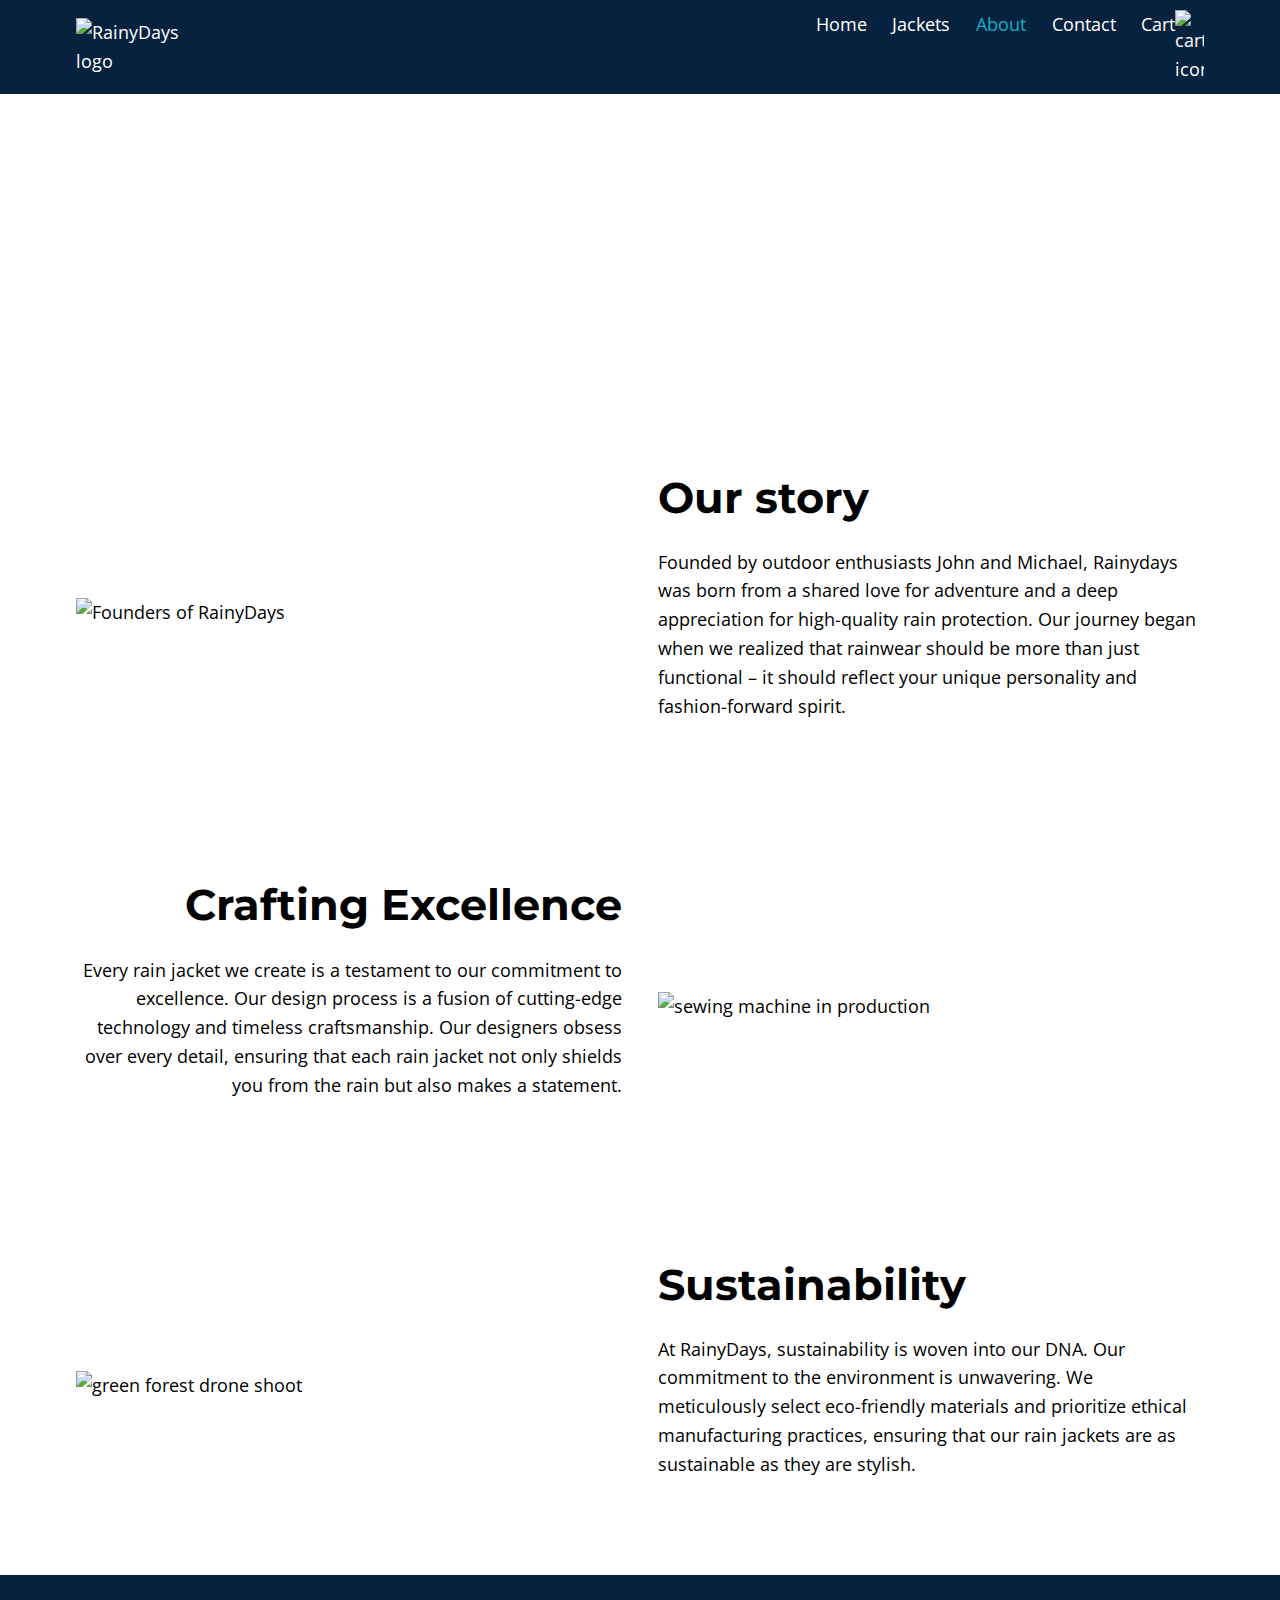
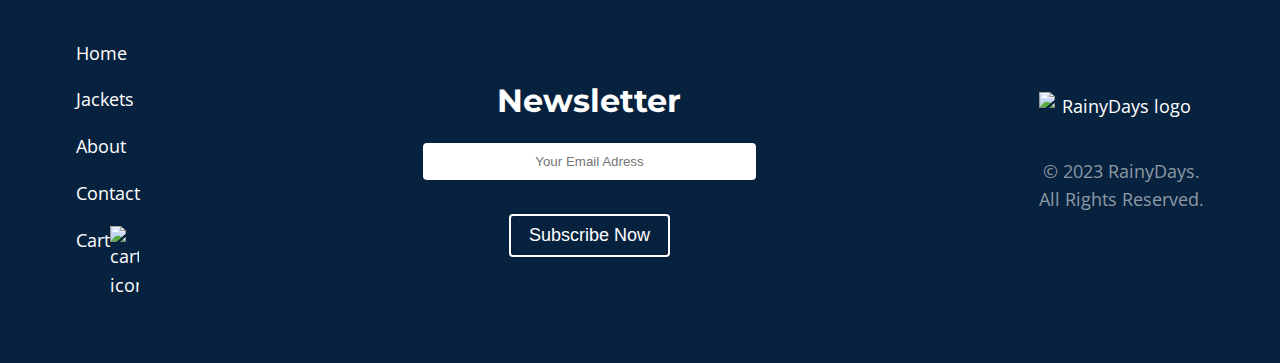
==== about.html @ 20a09be9 "Responsive typography" ====
<!DOCTYPE html>
<html lang="en">

<head>
  <meta charset="UTF-8">
  <meta http-equiv="X-UA-Compatible" content="IE=edge">
  <meta name="viewport" content="width=device-width, initial-scale=1.0">
  <meta name="description"
    content="Learn more about our online store for rain jackets. We are dedicated to offering quality products and top-notch customer service. Find out more about us today.">
  <link rel="preconnect" href="https://fonts.googleapis.com">
  <link rel="preconnect" href="https://fonts.gstatic.com" crossorigin>
  <link href="https://fonts.googleapis.com/css2?family=Montserrat:wght@400;500;600;700&family=Open+Sans:wght@400;600;700&display=swap" rel="stylesheet">
  <link rel="stylesheet" href="/src/css/_styles.css">
  <link rel="stylesheet" href="/src/css/_global.css">
  <link rel="stylesheet" href="/src/css/_variables.css">
  <title>About – Rainydays</title>
  <script src="/js/nav.js" defer></script>
</head>

<body>
  <header>



    <div class="wrapper">

      <div class="mobile-nav-toggle" id="mobile-nav-toggle" aria-controls="primary-navigation" aria-expanded="false">
        <span class="sr-only">Menu</span></div>

      <a href="index.html"><img class="logo" src="/images/logo-white.svg" alt="RainyDays logo"></a>

      <nav>
        <ul id="primary-navigation" data-visible="false" class="primary-navigation flex">
          <li><a href="index.html">Home</a></li>
          <li><a href="jackets.html">Jackets</a></li>
          <li><a  class="active-page" href="about.html">About</a></li>
          <li><a href="contact.html">Contact</a></li>
          <li><a href="cart.html" class="link-with-icon">
              <span class="cart-text">Cart</span>
              <img class="cart-icon" src="/images/cart-icon.svg" alt="cart icon">
            </a>
            </a></li>
        </ul>
      </nav>
    </div>
  </header>

  <section class="hero-about2">
    <div class="container container--narrow">
      <h1>About Us</h1>
    </div>
  </section>

  <section class="same-color">
    <div class="container">
      <div class="split about">
        <div><img src="/images/founders.jpg" alt="Founders of RainyDays">
        </div>
        <div>
          <h2 class="about-heading">Our story</h2>
          <p>Founded by outdoor enthusiasts John and Michael, Rainydays was born from a shared love for adventure and a
            deep appreciation for high-quality rain protection. Our journey began when we realized that rainwear should
            be more than just functional – it should reflect your unique personality and fashion-forward spirit.</p>
        </div>
      </div>
    </div>
  </section>

  <section class="same-color">
    <div class="container">
      <div class="split about reverse">
        <div class="right-align">
          <h2 class="about-heading">Crafting Excellence</h2>
          <p>Every rain jacket we create is a testament to our commitment to excellence. Our design process is a fusion
            of cutting-edge technology and timeless craftsmanship. Our designers obsess over every detail, ensuring that
            each rain jacket not only shields you from the rain but also makes a statement.</p>
        </div>
        <div><img src="/images/production.jpg" alt="sewing machine in production">
        </div>
      </div>
    </div>
  </section>

  <section class="same-color">
    <div class="container">
      <div class="split about">
        <div><img src="/images/forest.jpg" alt="green forest drone shoot">
        </div>
        <div>
          <h2 class="about-heading">Sustainability</h2>
          <p>At RainyDays, sustainability is woven into our DNA. Our commitment to the environment is unwavering. We
            meticulously select eco-friendly materials and prioritize ethical manufacturing practices, ensuring that our
            rain jackets are as sustainable as they are stylish.</p>
        </div>
      </div>
    </div>
  </section>



  <footer class="bg-dark">
    <div class="container">
      <div class="footer-menu">
        <div class="footer-content col-1">
          <a href="index.html">Home</a>
          <a href="jackets.html">Jackets</a>
          <a href="about.html">About</a>
          <a href="contact.html">Contact</a>
          <a href="cart.html" class="link-with-icon">
            <span class="cart-text">Cart</span>
            <img class="cart-icon" src="/images/cart-icon.svg" alt="cart icon">
          </a>

        </div>
        <div class="footer-content col-2">
          <h3>Newsletter</h3>
          <form action="">
            <input type="email" placeholder="Your Email Adress" required>
            <br>
            <button class="form-button" type="submit">Subscribe Now</button>
          </form>
        </div>
        <div class="footer-content col-3">
          <a href="index.html"><img class="footer-logo" src="/images/logo-white.svg" alt="RainyDays logo"></a>
          <p>© 2023 RainyDays. <br> All Rights Reserved.</p>
        </div>
      </div>
    </div>
  </footer>
</body>

</html>
---- src/css/_styles.css ----
/* ====================
   layout
   ==================== */

.bestseller-heading,
.features-heading {
  margin-bottom: 4rem;
}

.features,
.about,
.footer-menu {
  align-items: center;
}

.hero,
footer,
section {
  padding: 4rem 0;
}

.same-color {
  padding: 2rem 0;
} 


@media (min-width: 40em) {

  .hero,
  section {
    padding: 7rem 0;
  }

  .same-color {
  padding: 4rem 0;
} 
}

.container {
  margin-inline: auto;
  width: min(90%, 70.5rem);
}

.split {
  display: flex;
  flex-direction: column;
}

@media (min-width: 40em) {
  .split {
    flex-direction: row;
  }

  .split>* {
    flex-basis: 100%;
  }

  .split>*+* {
    margin-left: 2em;
  }
}

.bg-dark-gradient {
  background-image: linear-gradient(to bottom, #07223E, #144164, #07223E);
  color: #fff;
}

.bg-dark {
  background-color: var(--clr-primary);
  color: #fff;
}


/* ==============
   header / nav
   ============== */

header {
  background-color: var(--clr-primary);
}

.flex {
  display: flex;
  gap: 1.6rem;
}

.logo {
  width: 6em;
  margin: 1em 0;
}

.link-with-icon {
  display: flex;
}

.cart-icon {
  width: 1.6em;
}



.wrapper {
  margin-inline: auto;
  width: min(90%, 70.5rem);
  display: flex;
  align-items: center;
  justify-content: space-between;
}

.primary-navigation {
  list-style: none;
  padding: 0;
  margin: 0;
}

nav a {
  text-decoration: none;
  color: #fff;
  position: relative;
}

nav a:after {
  content: "";
  position: absolute;
  background-color: var(--clr-contrast);
  height: 2px;
  width: 0%;
  left: 0;
  bottom: -8px;
  transition: 250ms;
}

nav a:hover:after {
  width: 100%;
}


.active-page {
  color: var(--clr-contrast);
}

.mobile-nav-toggle {
  display: none;
}

@media (max-width: 40em) {
  .primary-navigation {
    gap: 2em;

    position: fixed;
    z-index: 1000;
    inset: 0 0 0 30%;

    flex-direction: column;
    padding: min(30vh, 10rem) 2rem;

    background: #031222;
    transform: translateX(100%);
    transition: transform 350ms ease-out;
  }

  .primary-navigation[data-visible="true"] {
    transform: translateX(0%);
  }

  .mobile-nav-toggle {
    position: absolute;
    background: url(/images/burger-menu.svg);
    background-repeat: no-repeat;
    width: 2rem;
    border: 0;
    aspect-ratio: 1;
    top: 1.3rem;
    right: 2rem;
    z-index: 9999;
    display: block;
  }

  .mobile-nav-toggle[aria-expanded="true"] {
    background-image: url(/images/close-circle.svg);
  }
}

.sr-only {
  display: none;
}


/* ====================
   hero section
   ==================== */

.hero {
  background-image: url('/images/hero-img-extended-flipped.jpg');
  color: var(--clr-primary)
}

.hero-about {
  background-image: url('/images/about-hero.jpg');
  color: #fff;
}

.hero-jackets {
  background-image: url('/images/jackets-banner.jpg');
  color: #fff;
  background-position: left center;
  background-size: cover;
  background-repeat: no-repeat;
}

.hero,
.hero-about, 
.hero-about2 {
  background-size: cover;
  background-repeat: no-repeat;
  background-position: center center;
  width: 100%;

}

.hero-about2 {
background-image: url('/images/about2-hero.jpg');
color: #fff;

}

@media (max-width: 40em) {
  .hero {
    
    background-image: url('/images/hero-mobile.jpg');
  }
}


.subhead,
.subhead-about {
  font-size: var(--fs-400);
  line-height: 1.4;
  margin-top: 1em;
}

.subhead-about {
  max-width: 25em;
}



/* ====================
   bestseller section 
   ==================== */

.content img {
  margin-bottom: 1.6em;
  width: 100%;
}



@media (max-width: 40em) {
  .content {
    margin-bottom: 3em;
  }

  .desktop-only {
    display: none;
  }
  
}

.upper-row {
  display: flex;
  justify-content: space-between;
  align-items: baseline;
}



.view-all-mobile,
.view-all {
  display: flex;
  gap: 0.4em;
  transition: 250ms;
}

.view-all-mobile:hover ,.view-all:hover {
  color: var(--clr-contrast);
}

.view-text {
  text-decoration: underline;
}

.view-icon {
  width: 1.8em;
}

@media (max-width: 40em) {

  .view-all {
    display: none;
  }
}

@media (min-width: 40em) {

  .view-all-mobile {
    display: none;
  }
}

/* ====================
   features section
   ==================== */

.icon-item {
  align-items: center;
  text-align: center;
}

.icon-item img {
  width: 30%;
  margin-bottom: 2em;
  text-align: center;
  margin-left: auto;
  margin-right: auto;
}

@media (max-width: 40em) {
  .droplets {
    display: none;
  }
}

@media (min-width: 40em) {
  .icon-item {
    display: flex;
    gap: 2em;
    text-align: left;
  }

  .icon-item img {
    width: 20%;
  }

  .features-heading::after {
    content: "\A";
    white-space: pre;
  }

}

/* ==============
   cta section
   ============== */

.cta-sec {
  background-image: url('/images/CTA\ section.jpg');
  background-size: cover;
  background-repeat: no-repeat;
  background-position: center center;
  width: 100%;
  color: #fff;


}

.cta-con {
  justify-content: center;
  align-items: center;
  text-align: center;

}

/* ===============
   about section
   =============== */

@media (max-width: 40em) {
  .lake {
    margin-bottom: 3em;
  }
}

/* ===============
   contact information section
   =============== */

.contact-info-icon {
  display: flex;
  align-items: center;
  gap: 1em;
}

.contact-info-icon img {
  width: 4em;
  margin-bottom: 1.4em;
}

/* ===============
   FAQ section
   =============== */

  .faq {
    margin-top: 2rem;
    padding-bottom: 1rem;
    border-bottom: 2px solid #7C8B9E;
    cursor: pointer;
  }

  .question {
    display: flex;
    justify-content: space-between;
    align-items: center;
  }

  .question h4 {
    font-size: var(--fs-300);
    font-weight: 400;
  }

  .answer {
    max-height: 0;
    overflow: hidden;
    transition: max-height 250ms ease;
  }

  .answer p {
    padding-top: 1rem ;
    line-height: 1.6;
    font-size: var(--fs-300);
  }

  .faq.active .answer {
    max-height: 300px;
    animation: fade 250ms ease-in-out;
  }

  .faq.active svg {
    transform: rotate(180deg);
  }

  svg {
    transition: transform 250ms ease-in;
  }

  @keyframes fade {
    from {
      opacity: 0;
      transform: translateY(-10px);
    }
    to {
      opacity: 1;
      transform: translateY(0px);
    }
  }


/* ===============
   send a message section
   =============== */

.message-section {
  display: flex;
  gap: 1.6rem;
  align-items: center;
}

.happy-guy {
  max-width: 50%;
  height: fit-content;
}

@media (max-width: 40em) {
  .happy-guy {
    display: none;
  }
}

.message-section form {
  margin: 0 auto;
}

.message-section label {
  display: block;
  margin: .6em 0;
  font-weight: 600;
}

.message-section input[type="text"],
.message-section input[type="email"],
.message-section textarea {
  width: 100%;
  padding: .4rem;
}

/* =============
   Product grid
   ============= */

  .product-grid {
    display: grid;
    gap: .125rem;
    grid-template-columns: 
    repeat(auto-fit, minmax(20rem, 1fr)); 
  }

  .card img {
    margin-bottom: 1em;
  }

  @media (max-width: 45em) {
    .product-grid {
      grid-template-columns: 
      repeat(auto-fit, minmax(15rem, 1fr));
    }
  }

  .card {
    padding: 1em;
  }

  .card-img {
    width: 100%;
    object-fit: cover;
  }


  /* =============
   about page
   ============= */

  .right-align {
    text-align: right;
  }

  @media (max-width: 40em) {
    .right-align {
      text-align: left;
    }

    .reverse {
      flex-direction: column-reverse;
    }

    .about-heading {
      margin-top: 1em;

    }

  }

   /* =============
   cart
   ============= */

   .payment-container {
    display: flex;
    background: url(/images/cart-bg.jpg);
    background-size: cover;
    flex-direction: column;
    outline: none; border: none;
    transition: all .2s linear;
   }

   .product-info, .payment-container form {
    padding: 1.5rem;
    background: #fff;
    margin-top: 2em;
    margin-bottom: 4em;
    margin-inline: auto;
    width: min(90%, 50.5rem);
   }

   .product-info {
    margin-bottom: 0;
   }
   
   .upperpart {
    display: flex;
    gap: 1em;
    flex-wrap: wrap;
    margin-bottom: 1em;
    margin-top: 1em;
   }

   .final-cost {
    display: flex;
    justify-content: space-between;
   }

   .payment-container form .row {
    display: flex;
    flex-wrap: wrap;
    gap: 1rem;
   }

   .payment-container form .row .col {
    flex: 1 1 15em;
   }

   .payment-container .title {
    font-size: var(--fs-300);
    color: var(--clr-primary);
    padding-bottom: 0.4em;
    text-transform: uppercase;
    margin: 0;
   }


   .payment-container form .row .col .inputBox {
    margin:1em 0;
   }

   .payment-container form .row .col .inputBox span {
    margin-bottom: .3em;
    display: block;
   }

   .payment-container form .row .col .inputBox input {
    width: 100%;
    border: 1px solid #ccc;
    padding: 0.6em 1em;
    font-size: var(--fs-300);
    text-transform: none;
   }

   .payment-container form .row .col .inputBox input:focus {
    border: 1px solid #000;
   }

   .payment-container form .row .col .flex-container {
    display: flex;
    gap: 1em;
   }

   .payment-container form .row .col .flex-container .inputBox {
    margin-top: 0.3em;
   }

   .payment-container form .row .col .inputBox img{
    height: 2.125em;
    margin-top: .625em;
    filter: drop-shadow(0 0 1px #000);
   }

   .payment-container form .submit-btn {
    width: 100%;
    padding: 0.75em;
    font-size: var(--fs-300);
    background: var(--clr-primary);
    color: #fff;
    margin: 1em 0;
    cursor: pointer;
    border: none;
    text-align: center;
    border-radius: 4px;
    
   }

   .payment-container form .submit-btn:hover {
    background: var(--btn-hover);
   }

   .left-info {
    background: url(/images/image-1-mini.jpg);
    background-size: cover;
    width: 6.25em;
    height: 6.25em;
   }

   .right-info {
    display: flex;
    flex-direction: column;
    justify-content: space-between;

    
   }

   .right-info div {
    justify-content: space-between;
    display: flex;
    width: 100%;
   }

   .right-info h4 {
    margin: 0;
   }

   .jacket-size, .jacket-quantity {
    width: 35%;
    
   }

   /* =============
   checkout complete
   ============= */
  
   .complete-info {
    text-align: center;
    display: flex;
    flex-direction: column;
    align-items: center;
    gap: 2em;
    padding: 6em;
    background: #fff;
    text-transform: none;
 
    
   }

   .complete-info-wrapper{
    margin: 12em auto;
    max-width: 90%;
   }
   
   .checkmark-1 {
    width: 6em;
   }

   .complete-info p, .complete-info  h2  {
    margin: 0;
    
   }

   /* =============
   Product details
   ============= */

   .product-right-col {
    display: flex;
    flex-direction: column;
    gap: 1.4em;
   }

   .prod-img {
    margin-bottom: 2em;
   }

   .product-right-col p {
    margin: 0;
   }

   .sizes {
    display: flex;
    gap: 1em;
   }

   .size {
    display: flex;
    border: 1px solid #000;
    width: 2em;
    aspect-ratio: 1;
    text-align: center;
    align-items: center;
    justify-content: center;
    }

    .jacket-colors {
      display: flex;
      gap: 1em;
    }

    .jacket-thumb {
      width: 18%;
    }

    .line {
      border-top: 1px solid rgb(45, 45, 45);
    }

    .pricetag {
      font-weight: bold;
    }

    .prod-dropdown {
    margin-top: 2rem;
    padding-bottom: 0.4rem;
    border-bottom: 1px solid rgb(45, 45, 45);
    cursor: pointer;
    }

    .txt-arrow {
    display: flex;
    justify-content: space-between;
    align-items: center;
    text-transform: uppercase;
    gap: 1em;
    }
   

/* =============
   footer
   ============= */

.footer-menu {
  display: flex;
  justify-content: space-between;
}

@media (max-width: 45em) {
  .footer-menu {
    flex-direction: column;
  }
}

.footer-content {
  text-align: center;
}

.footer-menu form input {
  width: 25em;
  height: 2.8em;
  border-radius: 4px;
  text-align: center;
  margin-top: 1.25em;
  margin-bottom: 2.5em;
  border: none;
}

.footer-menu .form-button {
  background: transparent;
  border: 2px solid #fff;
  color: #fff;
  border-radius: 4px;
  font-size: var(--fs-300);
  padding: 0.5em 1em;
  transition: 250ms;
  
}

.form-button:hover {
  transform: scale(1.1);
}


.footer-logo {
  width: 10rem;
}

.col-1 {
  display: flex;
  gap: 2em;
  margin-bottom: 4em;
}

.col-1 a:hover {
  color: var(--clr-contrast);
}


@media (min-width: 45em) {
  .col-1 {
    flex-direction: column;
    gap: 1em;
    margin-bottom: 0;
    text-align: left;


  }
}

.col-2 {
  margin-bottom: 4em;
}

@media (min-width: 45em) {
  .col-2 {
    margin-bottom: 0;


  }
}

.col-3 {
  display: flex;
  flex-direction: column;
  gap: 2em;
}

.col-3 p {
  color: rgb(142, 153, 165);
}


/* ====================
   Microinteractions 
   ==================== */

   .image-hover {
    transition: 250ms;
   }

   .image-hover:hover {
    filter: brightness(1.2);
   }
---- src/css/_global.css ----
/* ====================
   global styles
   ==================== */

:root {
  --clr-primary: #07223E;
  --btn-hover: #1a3c61;
  --clr-contrast: #10B0C6;
  --btn2-hover:#58d7e7;
  --clr-neutral: #C8D1D6;

  --ff-primary: 'Open Sans', sans-serif;
  --ff-heading: 'Montserrat', sans-serif;

  --fs-300: clamp(1rem, 0.9565rem + 0.2174vw, 1.125rem);
  --fs-400: clamp(1.2rem, 1.0959rem + 0.5207vw, 1.4994rem);
  --fs-500: clamp(1.44rem, 1.2457rem + 0.9717vw, 1.9988rem);
  --fs-600: clamp(1.7281rem, 1.4025rem + 1.6283vw, 2.6644rem);
  --fs-700: clamp(2.0738rem, 1.5596rem + 2.5707vw, 3.5519rem);
  --fs-800: clamp(2.4881rem, 1.7066rem + 3.9076vw, 4.735rem);
}

/* ====================
       components
       ==================== */

.button {
  display: inline-block;
  padding: 0.5rem 1rem;
  font-size: var(--fs-300);
  background-color: var(--clr-contrast);
  color: var(--clr-primary);
  border: none;
  border-radius: 4px;
  cursor: pointer;
  position: relative;
  z-index: 1;
  transition: 250ms;
}

.button:hover {
  transform: scale(1.1);
  background-color: var(--btn2-hover);
}

.button-2 {
  display: inline-block;
  padding: 0.5rem 1rem;
  font-size: var(--fs-300);
  background-color: var(--clr-primary);
  color: #fff;
  border: none;
  border-radius: 4px;
  cursor: pointer;
  position: relative;
  z-index: 1;
  transition: 250ms;
}

.button-2:hover {
  transform: scale(1.1);
  background-color: var(--btn-hover);
}

.wide {
  width: 100%;
}

.wide:hover {
  transform: scale(1);
}

* {
  box-sizing: border-box;
}

body,
h1,
h2,
h3,
p {
  margin: 0;
}

body {
  font-family: var(--ff-primary);
  font-weight: 400;
  font-size: var(--fs-300);
  line-height: 1.6;

  overflow-x: hidden;
}

/* ====================
     typography
     ==================== */


h1, h2, h3, h4 {
  font-family: var(--ff-heading);
  line-height: 1.2;
}     


h1 {
  font-weight: 700;
  font-size: var(--fs-800);
  text-transform: uppercase;
  
}


h2 {
  font-weight: 700;
  font-size: var(--fs-600);
  margin-bottom: 1.5rem;
}

h3 {
  font-weight: 700;
  font-size: var(--fs-500);
  margin-bottom: 0.4rem;
}

h4 {
  font-size: var(--fs-400);
}

p {
  margin-bottom: 2rem;
}

a {
  color: #fff;
  text-decoration: none;
}

img {
  max-width: 100%;
  display: block;
}

.bold {
  font-weight: 700;
}
---- src/css/_variables.css ----
/* Use this file to store your useful variables */
/* This could be colors, fonts, or padding sizes! */

:root {
  --color-primary: #7be447;
  --color-secondary: #1f1f1f;
}
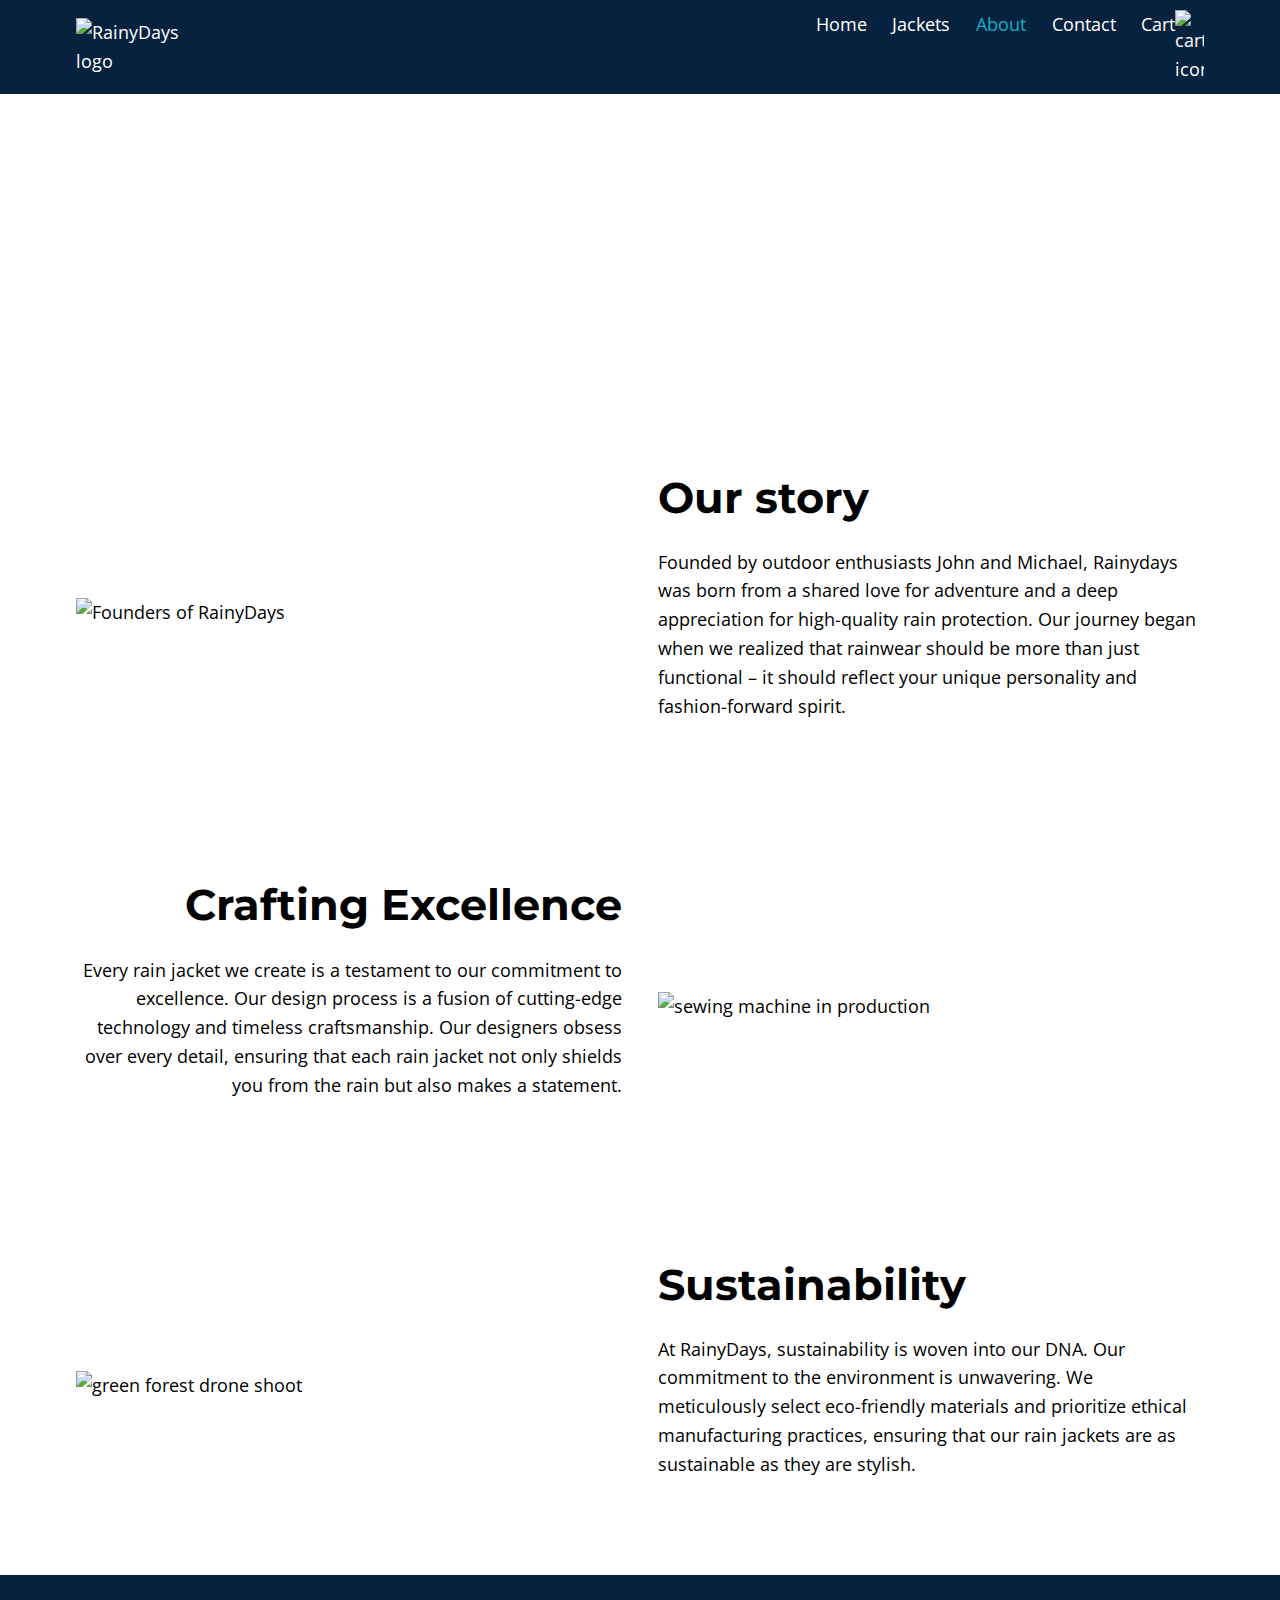
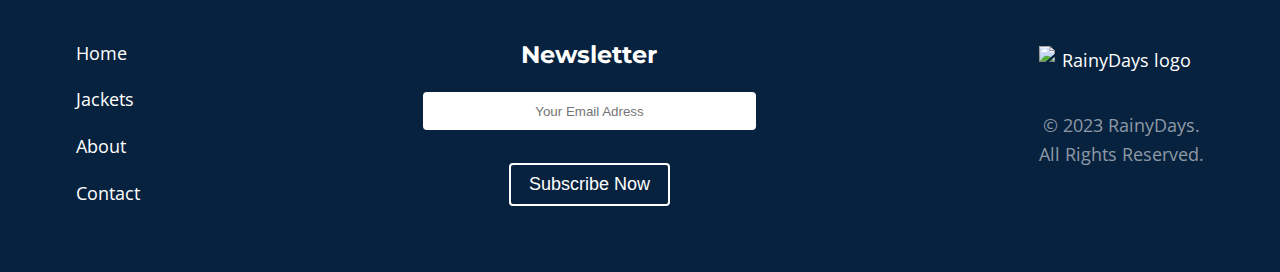
==== commit 4f44fbf8: "Button a fix" ====
--- a/about.html
+++ b/about.html
@@ -10,11 +10,10 @@
   <link rel="preconnect" href="https://fonts.googleapis.com">
   <link rel="preconnect" href="https://fonts.gstatic.com" crossorigin>
   <link href="https://fonts.googleapis.com/css2?family=Montserrat:wght@400;500;600;700&family=Open+Sans:wght@400;600;700&display=swap" rel="stylesheet">
-  <link rel="stylesheet" href="/src/css/_styles.css">
-  <link rel="stylesheet" href="/src/css/_global.css">
-  <link rel="stylesheet" href="/src/css/_variables.css">
+  <link rel="stylesheet" href="styles.css">
+  <link rel="stylesheet" href="global.css">
   <title>About – Rainydays</title>
-  <script src="/js/nav.js" defer></script>
+  <script src="js/nav.js" defer></script>
 </head>
 
 <body>
@@ -24,10 +23,10 @@
 
     <div class="wrapper">
 
-      <div class="mobile-nav-toggle" id="mobile-nav-toggle" aria-controls="primary-navigation" aria-expanded="false">
+      <div class="mobile-nav-toggle" id="mobile-nav-toggle" aria-controls="primary-navigation" aria-expanded="false" role="button">
         <span class="sr-only">Menu</span></div>
 
-      <a href="index.html"><img class="logo" src="/images/logo-white.svg" alt="RainyDays logo"></a>
+      <a href="index.html"><img class="logo" src="images/logo-white.svg" alt="RainyDays logo"></a>
 
       <nav>
         <ul id="primary-navigation" data-visible="false" class="primary-navigation flex">
@@ -37,7 +36,7 @@
           <li><a href="contact.html">Contact</a></li>
           <li><a href="cart.html" class="link-with-icon">
               <span class="cart-text">Cart</span>
-              <img class="cart-icon" src="/images/cart-icon.svg" alt="cart icon">
+              <img class="cart-icon" src="images/cart-icon.svg" alt="cart icon">
             </a>
             </a></li>
         </ul>
@@ -54,7 +53,7 @@
   <section class="same-color">
     <div class="container">
       <div class="split about">
-        <div><img src="/images/founders.jpg" alt="Founders of RainyDays">
+        <div><img src="images/founders.jpg" alt="Founders of RainyDays">
         </div>
         <div>
           <h2 class="about-heading">Our story</h2>
@@ -75,7 +74,7 @@
             of cutting-edge technology and timeless craftsmanship. Our designers obsess over every detail, ensuring that
             each rain jacket not only shields you from the rain but also makes a statement.</p>
         </div>
-        <div><img src="/images/production.jpg" alt="sewing machine in production">
+        <div><img src="images/production.jpg" alt="sewing machine in production">
         </div>
       </div>
     </div>
@@ -84,7 +83,7 @@
   <section class="same-color">
     <div class="container">
       <div class="split about">
-        <div><img src="/images/forest.jpg" alt="green forest drone shoot">
+        <div><img src="images/forest.jpg" alt="green forest drone shoot">
         </div>
         <div>
           <h2 class="about-heading">Sustainability</h2>
@@ -106,11 +105,6 @@
           <a href="jackets.html">Jackets</a>
           <a href="about.html">About</a>
           <a href="contact.html">Contact</a>
-          <a href="cart.html" class="link-with-icon">
-            <span class="cart-text">Cart</span>
-            <img class="cart-icon" src="/images/cart-icon.svg" alt="cart icon">
-          </a>
-
         </div>
         <div class="footer-content col-2">
           <h3>Newsletter</h3>
@@ -121,7 +115,7 @@
           </form>
         </div>
         <div class="footer-content col-3">
-          <a href="index.html"><img class="footer-logo" src="/images/logo-white.svg" alt="RainyDays logo"></a>
+          <a href="index.html"><img class="footer-logo" src="images/logo-white.svg" alt="RainyDays logo"></a>
           <p>© 2023 RainyDays. <br> All Rights Reserved.</p>
         </div>
       </div>
--- a/styles.css
+++ b/styles.css
@@ -0,0 +1,916 @@
+/* ====================
+   layout
+   ==================== */
+
+.bestseller-heading,
+.features-heading {
+  margin-bottom: 4rem;
+}
+
+.features,
+.about,
+.footer-menu {
+  align-items: center;
+}
+
+.hero,
+footer,
+section {
+  padding: 4rem 0;
+}
+
+.same-color {
+  padding: 2rem 0;
+} 
+
+
+@media (min-width: 40em) {
+
+  .hero,
+  section {
+    padding: 7rem 0;
+  }
+
+  .same-color {
+  padding: 4rem 0;
+} 
+}
+
+.container {
+  margin-inline: auto;
+  width: min(90%, 70.5rem);
+}
+
+.split {
+  display: flex;
+  flex-direction: column;
+}
+
+@media (min-width: 40em) {
+  .split {
+    flex-direction: row;
+  }
+
+  .split>* {
+    flex-basis: 100%;
+  }
+
+  .split>*+* {
+    margin-left: 2em;
+  }
+}
+
+.bg-dark-gradient {
+  background-image: linear-gradient(to bottom, #07223E, #144164, #07223E);
+  color: #fff;
+}
+
+.bg-dark {
+  background-color: var(--clr-primary);
+  color: #fff;
+}
+
+
+/* ==============
+   header / nav
+   ============== */
+
+header {
+  background-color: var(--clr-primary);
+}
+
+.flex {
+  display: flex;
+  gap: 1.6rem;
+}
+
+.logo {
+  width: 6em;
+  margin: 1em 0;
+}
+
+.link-with-icon {
+  display: flex;
+}
+
+.cart-icon {
+  width: 1.6em;
+}
+
+
+
+.wrapper {
+  margin-inline: auto;
+  width: min(90%, 70.5rem);
+  display: flex;
+  align-items: center;
+  justify-content: space-between;
+}
+
+.primary-navigation {
+  list-style: none;
+  padding: 0;
+  margin: 0;
+}
+
+nav a {
+  text-decoration: none;
+  color: #fff;
+  position: relative;
+}
+
+nav a:after {
+  content: "";
+  position: absolute;
+  background-color: var(--clr-contrast);
+  height: 2px;
+  width: 0%;
+  left: 0;
+  bottom: -8px;
+  transition: 250ms;
+}
+
+nav a:hover:after {
+  width: 100%;
+}
+
+
+.active-page {
+  color: var(--clr-contrast);
+}
+
+.mobile-nav-toggle {
+  display: none;
+}
+
+@media (max-width: 40em) {
+  .primary-navigation {
+    gap: 2em;
+
+    position: fixed;
+    z-index: 1000;
+    inset: 0 0 0 30%;
+
+    flex-direction: column;
+    padding: min(30vh, 10rem) 2rem;
+
+    background: #031222;
+    transform: translateX(100%);
+    transition: transform 350ms ease-out;
+  }
+
+  .primary-navigation[data-visible="true"] {
+    transform: translateX(0%);
+  }
+
+  .mobile-nav-toggle {
+    position: absolute;
+    background: url(images/burger-menu.svg);
+    background-repeat: no-repeat;
+    width: 2rem;
+    border: 0;
+    aspect-ratio: 1;
+    top: 1.3rem;
+    right: 2rem;
+    z-index: 9999;
+    display: block;
+  }
+
+  .mobile-nav-toggle[aria-expanded="true"] {
+    background-image: url(images/close-circle.svg);
+  }
+}
+
+.sr-only {
+  display: none;
+}
+
+
+/* ====================
+   hero section
+   ==================== */
+
+.hero {
+  background-image: url('images/hero-img-extended-flipped.jpg');
+  color: var(--clr-primary)
+}
+
+.hero-about {
+  background-image: url('images/about-hero.jpg');
+  color: #fff;
+}
+
+.hero-jackets {
+  background-image: url('images/jackets-banner.jpg');
+  color: #fff;
+  background-position: left center;
+  background-size: cover;
+  background-repeat: no-repeat;
+}
+
+.hero,
+.hero-about, 
+.hero-about2 {
+  background-size: cover;
+  background-repeat: no-repeat;
+  background-position: center center;
+  width: 100%;
+
+}
+
+.hero-about2 {
+background-image: url('images/about2-hero.jpg');
+color: #fff;
+
+}
+
+@media (max-width: 40em) {
+  .hero {
+    
+    background-image: url('images/hero-mobile.jpg');
+  }
+
+  .hero-about {
+    background-image: url('images/contact-bg-mobile.jpg');
+  }
+}
+
+
+.subhead,
+.subhead-about {
+  font-size: var(--fs-400);
+  line-height: 1.4;
+  margin-top: 1em;
+}
+
+.subhead-about {
+  max-width: 25em;
+}
+
+
+
+/* ====================
+   bestseller section 
+   ==================== */
+
+.content img {
+  margin-bottom: 1.6em;
+  width: 100%;
+}
+
+
+
+@media (max-width: 40em) {
+  .content {
+    margin-bottom: 3em;
+  }
+
+  .desktop-only {
+    display: none;
+  }
+  
+}
+
+.upper-row {
+  display: flex;
+  justify-content: space-between;
+  align-items: baseline;
+}
+
+
+
+.view-all-mobile,
+.view-all {
+  display: flex;
+  gap: 0.4em;
+  transition: 250ms;
+}
+
+.view-all-mobile:hover ,.view-all:hover {
+  color: var(--clr-contrast);
+}
+
+.view-text {
+  text-decoration: underline;
+}
+
+.view-icon {
+  width: 1.8em;
+}
+
+@media (max-width: 40em) {
+
+  .view-all {
+    display: none;
+  }
+}
+
+@media (min-width: 40em) {
+
+  .view-all-mobile {
+    display: none;
+  }
+}
+
+/* ====================
+   features section
+   ==================== */
+
+.icon-item {
+  align-items: center;
+  text-align: center;
+}
+
+.icon-item img {
+  width: 30%;
+  margin-bottom: 2em;
+  text-align: center;
+  margin-left: auto;
+  margin-right: auto;
+}
+
+@media (max-width: 40em) {
+  .droplets {
+    display: none;
+  }
+}
+
+@media (max-width: 60em) {
+  .split.features {
+    flex-direction: column;
+  }
+}
+
+@media (min-width: 40em) {
+  .icon-item {
+    display: flex;
+    gap: 2em;
+    text-align: left;
+  }
+
+  .icon-item img {
+    width: 20%;
+  }
+
+  .features-heading::after {
+    content: "\A";
+    white-space: pre;
+  }
+
+}
+
+/* ==============
+   cta section
+   ============== */
+
+.cta-sec {
+  background-image: url('images/CTA\ section.jpg');
+  background-size: cover;
+  background-repeat: no-repeat;
+  background-position: center center;
+  width: 100%;
+  color: #fff;
+
+
+}
+
+.cta-con {
+  justify-content: center;
+  align-items: center;
+  text-align: center;
+
+}
+
+/* ===============
+   about section
+   =============== */
+
+@media (max-width: 40em) {
+  .lake {
+    margin-bottom: 3em;
+  }
+}
+
+/* ===============
+   contact information section
+   =============== */
+
+.contact-info-icon {
+  display: flex;
+  align-items: center;
+  gap: 1em;
+}
+
+.contact-info-icon img {
+  width: 4em;
+  margin-bottom: 1.4em;
+}
+
+/* ===============
+   FAQ section
+   =============== */
+
+  .faq {
+    margin-top: 2rem;
+    padding-bottom: 1rem;
+    border-bottom: 2px solid #7C8B9E;
+    cursor: pointer;
+  }
+
+  .question {
+    display: flex;
+    justify-content: space-between;
+    align-items: center;
+  }
+
+  .question h4 {
+    font-size: var(--fs-300);
+    font-weight: 400;
+  }
+
+  .answer {
+    max-height: 0;
+    overflow: hidden;
+    transition: max-height 250ms ease;
+  }
+
+  .answer p {
+    padding-top: 1rem ;
+    line-height: 1.6;
+    font-size: var(--fs-300);
+  }
+
+  .faq.active .answer {
+    max-height: 300px;
+    animation: fade 250ms ease-in-out;
+  }
+
+  .faq.active svg {
+    transform: rotate(180deg);
+  }
+
+  svg {
+    transition: transform 250ms ease-in;
+  }
+
+  @keyframes fade {
+    from {
+      opacity: 0;
+      transform: translateY(-10px);
+    }
+    to {
+      opacity: 1;
+      transform: translateY(0px);
+    }
+  }
+
+
+/* ===============
+   send a message section
+   =============== */
+
+.message-section {
+  display: flex;
+  gap: 1.6rem;
+  align-items: center;
+}
+
+.happy-guy {
+  max-width: 50%;
+  height: fit-content;
+}
+
+@media (max-width: 40em) {
+  .happy-guy {
+    display: none;
+  }
+}
+
+.message-section form {
+  margin: 0 auto;
+}
+
+.message-section label {
+  display: block;
+  margin: .6em 0;
+  font-weight: 600;
+}
+
+.message-section input[type="text"],
+.message-section input[type="email"],
+.message-section textarea {
+  width: 100%;
+  padding: .4rem;
+}
+
+/* =============
+   Product grid
+   ============= */
+
+  .product-grid {
+    display: grid;
+    gap: .125rem;
+    grid-template-columns: 
+    repeat(auto-fit, minmax(20rem, 1fr)); 
+  }
+
+  .card img {
+    margin-bottom: 1em;
+  }
+
+  @media (max-width: 45em) {
+    .product-grid {
+      grid-template-columns: 
+      repeat(auto-fit, minmax(15rem, 1fr));
+    }
+  }
+
+  .card {
+    padding: 1em;
+  }
+
+  .card-img {
+    width: 100%;
+    object-fit: cover;
+  }
+
+
+  /* =============
+   about page
+   ============= */
+
+  .right-align {
+    text-align: right;
+  }
+
+  @media (max-width: 40em) {
+    .right-align {
+      text-align: left;
+    }
+
+    .reverse {
+      flex-direction: column-reverse;
+    }
+
+    .about-heading {
+      margin-top: 1em;
+
+    }
+
+  }
+
+   /* =============
+   cart
+   ============= */
+
+   .payment-container {
+    display: flex;
+    background: url(images/cart-bg.jpg);
+    background-size: cover;
+    flex-direction: column;
+    outline: none; border: none;
+    transition: all .2s linear;
+   }
+
+   .product-info, .payment-container form {
+    padding: 1.5rem;
+    background: #fff;
+    margin-top: 2em;
+    margin-bottom: 4em;
+    margin-inline: auto;
+    width: min(90%, 50.5rem);
+   }
+
+   .product-info {
+    margin-bottom: 0;
+   }
+   
+   .upperpart {
+    display: flex;
+    gap: 1em;
+    flex-wrap: wrap;
+    margin-bottom: 1em;
+    margin-top: 1em;
+   }
+
+   .final-cost {
+    display: flex;
+    justify-content: space-between;
+   }
+
+   .payment-container form .row {
+    display: flex;
+    flex-wrap: wrap;
+    gap: 1rem;
+   }
+
+   .payment-container form .row .col {
+    flex: 1 1 15em;
+   }
+
+   .payment-container .title {
+    font-size: var(--fs-300);
+    color: var(--clr-primary);
+    padding-bottom: 0.4em;
+    text-transform: uppercase;
+    margin: 0;
+   }
+
+
+   .payment-container form .row .col .inputBox {
+    margin:1em 0;
+   }
+
+   .payment-container form .row .col .inputBox span {
+    margin-bottom: .3em;
+    display: block;
+   }
+
+   .payment-container form .row .col .inputBox input {
+    width: 100%;
+    border: 1px solid #ccc;
+    padding: 0.6em 1em;
+    font-size: var(--fs-300);
+    text-transform: none;
+   }
+
+   .payment-container form .row .col .inputBox input:focus {
+    border: 1px solid #000;
+   }
+
+   .payment-container form .row .col .flex-container {
+    display: flex;
+    gap: 1em;
+   }
+
+   .payment-container form .row .col .flex-container .inputBox {
+    margin-top: 0.3em;
+   }
+
+   .payment-container form .row .col .inputBox img{
+    height: 2.125em;
+    margin-top: .625em;
+    filter: drop-shadow(0 0 1px #000);
+   }
+
+
+   .button-container {
+    display: flex;
+    justify-content: center;
+    padding-top: 1em;
+   }
+
+    a.submit-btn {
+    flex: 1;
+    background-color: var(--clr-primary);
+    padding: 0.8em 1em;
+    text-align: center;
+    border-radius: 4px;
+    
+   }
+
+   a.submit-btn:hover {
+    background: var(--btn-hover);
+   }
+
+   .left-info {
+    background: url(images/image-1-mini.jpg);
+    background-size: cover;
+    width: 7em;
+    height: 7em;
+   }
+
+   .right-info {
+    display: flex;
+    flex-direction: column;
+    justify-content: space-between;
+    gap: 1em;
+
+    
+   }
+
+   .right-info div {
+    justify-content: space-between;
+    display: flex;
+    width: 100%;
+   }
+
+   .right-info h4 {
+    margin: 0;
+   }
+
+   .jacket-size, .jacket-quantity {
+    width: 35%;
+    
+   }
+
+   /* =============
+   checkout complete
+   ============= */
+  
+   .complete-info {
+    text-align: center;
+    display: flex;
+    flex-direction: column;
+    align-items: center;
+    gap: 2em;
+    padding: 6em;
+    background: #fff;
+    text-transform: none;
+ 
+    
+   }
+
+   .complete-info-wrapper{
+    margin: 6em auto;
+    max-width: 90%;
+   }
+
+   @media (min-width:50em) {
+    .complete-info-wrapper{
+      margin: 12em auto;
+     }
+   }
+   
+   .checkmark-1 {
+    width: 6em;
+   }
+
+   .complete-info p, .complete-info  h2  {
+    margin: 0;
+    
+   }
+
+   /* =============
+   Product details
+   ============= */
+
+   .product-right-col {
+    display: flex;
+    flex-direction: column;
+    gap: 1.4em;
+   }
+
+   .prod-img {
+    margin-bottom: 2em;
+   }
+
+   .product-right-col p {
+    margin: 0;
+   }
+
+   .sizes {
+    display: flex;
+    gap: 1em;
+   }
+
+   .size {
+    display: flex;
+    border: 1px solid #000;
+    width: 2em;
+    aspect-ratio: 1;
+    text-align: center;
+    align-items: center;
+    justify-content: center;
+    }
+
+    .jacket-colors {
+      display: flex;
+      gap: 1em;
+    }
+
+    .jacket-thumb {
+      width: 18%;
+    }
+
+    .line {
+      border-top: 1px solid rgb(45, 45, 45);
+    }
+
+    .pricetag {
+      font-weight: bold;
+    }
+
+    .prod-dropdown {
+    margin-top: 2rem;
+    padding-bottom: 0.4rem;
+    border-bottom: 1px solid rgb(45, 45, 45);
+    cursor: pointer;
+    }
+
+    .txt-arrow {
+    display: flex;
+    justify-content: space-between;
+    align-items: center;
+    text-transform: uppercase;
+    gap: 1em;
+    }
+   
+
+/* =============
+   footer
+   ============= */
+
+.footer-menu {
+  display: flex;
+  justify-content: space-between;
+}
+
+@media (max-width: 45em) {
+  .footer-menu {
+    flex-direction: column;
+  }
+}
+
+.footer-content {
+  text-align: center;
+}
+
+.footer-menu form input {
+  width: 25em;
+  height: 2.8em;
+  border-radius: 4px;
+  text-align: center;
+  margin-top: 1.25em;
+  margin-bottom: 2.5em;
+  border: none;
+}
+
+.footer-menu .form-button {
+  background: transparent;
+  border: 2px solid #fff;
+  color: #fff;
+  border-radius: 4px;
+  font-size: var(--fs-300);
+  padding: 0.5em 1em;
+  transition: 250ms;
+  
+}
+
+.form-button:hover {
+  transform: scale(1.1);
+}
+
+
+.footer-logo {
+  width: 10rem;
+}
+
+.col-1 {
+  display: flex;
+  gap: 2em;
+  margin-bottom: 4em;
+}
+
+.col-1 a:hover {
+  color: var(--clr-contrast);
+}
+
+
+@media (min-width: 45em) {
+  .col-1 {
+    flex-direction: column;
+    gap: 1em;
+    margin-bottom: 0;
+    text-align: left;
+
+
+  }
+}
+
+.col-2 {
+  margin-bottom: 4em;
+}
+
+@media (min-width: 45em) {
+  .col-2 {
+    margin-bottom: 0;
+
+
+  }
+}
+
+.col-3 {
+  display: flex;
+  flex-direction: column;
+  gap: 2em;
+}
+
+.col-3 p {
+  color: rgb(142, 153, 165);
+}
+
+
+/* ====================
+   Microinteractions 
+   ==================== */
+
+   .image-hover {
+    transition: 250ms;
+   }
+
+   .image-hover:hover {
+    filter: brightness(1.2);
+   }
+
+   --- a/global.css
+++ b/global.css
@@ -0,0 +1,155 @@
+/* ====================
+   global styles
+   ==================== */
+
+:root {
+  --clr-primary: #07223E;
+  --btn-hover: #1a3c61;
+  --clr-contrast: #10B0C6;
+  --btn2-hover:#58d7e7;
+  --clr-neutral: #C8D1D6;
+
+  --ff-primary: 'Open Sans', sans-serif;
+  --ff-heading: 'Montserrat', sans-serif;
+
+  --fs-300: clamp(1rem, 0.9565rem + 0.2174vw, 1.125rem);
+  --fs-400: clamp(1.2rem, 1.0959rem + 0.5207vw, 1.4994rem);
+  --fs-500: clamp(1.44rem, 1.2457rem + 0.9717vw, 1.9988rem);
+  --fs-600: clamp(1.7281rem, 1.4025rem + 1.6283vw, 2.6644rem);
+  --fs-700: clamp(2.0738rem, 1.5596rem + 2.5707vw, 3.5519rem);
+  --fs-800: clamp(2.4881rem, 1.7066rem + 3.9076vw, 4.735rem);
+}
+
+/* ====================
+       components
+       ==================== */
+
+.button {
+  display: inline-block;
+  padding: 0.5rem 1rem;
+  font-size: var(--fs-300);
+  background-color: var(--clr-contrast);
+  color: var(--clr-primary);
+  border: none;
+  border-radius: 4px;
+  cursor: pointer;
+  position: relative;
+  z-index: 1;
+  transition: 250ms;
+  text-align: center;
+}
+
+.button:hover {
+  transform: scale(1.1);
+  background-color: var(--btn2-hover);
+}
+
+.button-2 {
+  display: inline-block;
+  padding: 0.5rem 1rem;
+  font-size: var(--fs-300);
+  background-color: var(--clr-primary);
+  color: #fff;
+  border: none;
+  border-radius: 4px;
+  cursor: pointer;
+  position: relative;
+  z-index: 1;
+  transition: 250ms;
+  text-align: center;
+}
+
+.button-2:hover {
+  transform: scale(1.1);
+  background-color: var(--btn-hover);
+}
+
+.wide {
+  width: 100%;
+}
+
+.wide:hover {
+  transform: scale(1);
+}
+
+* {
+  box-sizing: border-box;
+}
+
+body,
+h1,
+h2,
+h3,
+p {
+  margin: 0;
+}
+
+body {
+  font-family: var(--ff-primary);
+  font-weight: 400;
+  font-size: var(--fs-300);
+  line-height: 1.6;
+
+  overflow-x: hidden;
+}
+
+/* ====================
+     typography
+     ==================== */
+
+
+h1, h2, h3, h4 {
+  font-family: var(--ff-heading);
+  line-height: 1.2;
+}     
+
+
+h1 {
+  font-weight: 700;
+  font-size: var(--fs-800);
+  text-transform: uppercase;
+  
+}
+
+
+h2 {
+  font-weight: 700;
+  font-size: var(--fs-600);
+  margin-bottom: 1.5rem;
+}
+
+h3 {
+  font-weight: 700;
+  font-size: var(--fs-400);
+  margin-bottom: 0.4rem;
+}
+
+h4 {
+  font-size: var(--fs-400);
+}
+
+p {
+  margin-bottom: 2rem;
+}
+
+a {
+  color: #fff;
+  text-decoration: none;
+}
+
+.button a {
+  color:var(--clr-primary);
+}
+
+.button-2 a {
+  color:#fff;
+}
+
+img {
+  max-width: 100%;
+  display: block;
+}
+
+.bold {
+  font-weight: 700;
+}